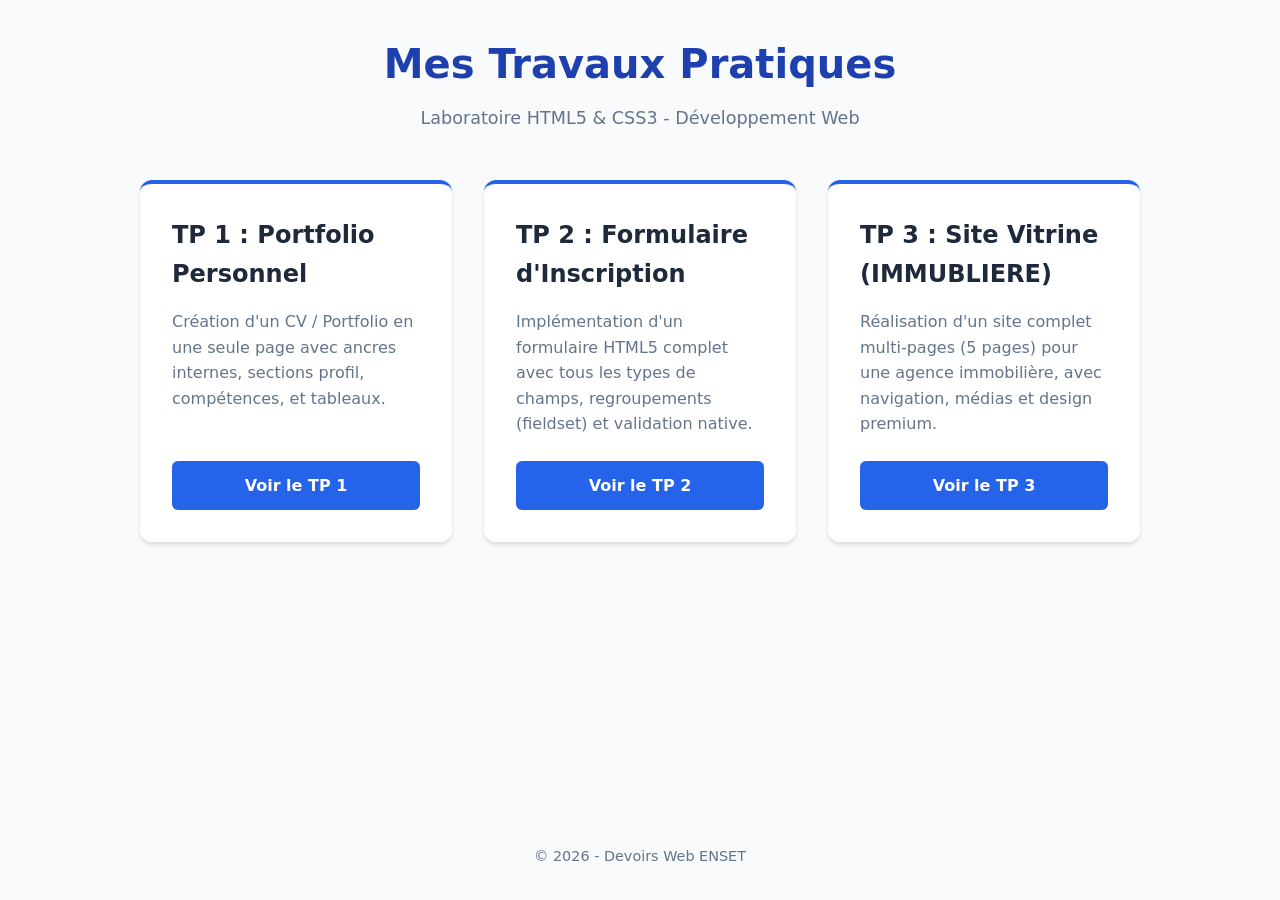
==== index.html @ bdc9a62d "commit les tps" ====
<!DOCTYPE html>
<html lang="fr">
<head>
  <meta charset="UTF-8">
  <meta name="viewport" content="width=device-width, initial-scale=1.0">
  <title>Mes Travaux Pratiques - HTML & CSS</title>
  <style>
    :root {
      --primary: #2563eb;
      --primary-dark: #1e40af;
      --bg: #f8fafc;
      --card-bg: #ffffff;
      --text: #1e293b;
      --text-muted: #64748b;
    }
    
    * {
      box-sizing: border-box;
      margin: 0;
      padding: 0;
    }

    body {
      font-family: 'Segoe UI', system-ui, -apple-system, sans-serif;
      background-color: var(--bg);
      color: var(--text);
      line-height: 1.6;
      display: flex;
      flex-direction: column;
      align-items: center;
      min-height: 100vh;
      padding: 2rem;
    }

    header {
      text-align: center;
      margin-bottom: 3rem;
    }

    h1 {
      font-size: 2.5rem;
      color: var(--primary-dark);
      margin-bottom: 0.5rem;
    }

    p.subtitle {
      color: var(--text-muted);
      font-size: 1.1rem;
    }

    .grid {
      display: grid;
      grid-template-columns: repeat(auto-fit, minmax(300px, 1fr));
      gap: 2rem;
      width: 100%;
      max-width: 1000px;
    }

    .card {
      background: var(--card-bg);
      border-radius: 12px;
      padding: 2rem;
      box-shadow: 0 4px 6px -1px rgba(0, 0, 0, 0.1), 0 2px 4px -1px rgba(0, 0, 0, 0.06);
      transition: transform 0.2s ease, box-shadow 0.2s ease;
      display: flex;
      flex-direction: column;
      border-top: 4px solid var(--primary);
    }

    .card:hover {
      transform: translateY(-5px);
      box-shadow: 0 10px 15px -3px rgba(0, 0, 0, 0.1), 0 4px 6px -2px rgba(0, 0, 0, 0.05);
    }

    .card h2 {
      font-size: 1.5rem;
      margin-bottom: 1rem;
      color: var(--text);
    }

    .card p {
      color: var(--text-muted);
      margin-bottom: 1.5rem;
      flex-grow: 1;
    }

    .btn {
      display: inline-block;
      background-color: var(--primary);
      color: white;
      text-decoration: none;
      padding: 0.75rem 1.5rem;
      border-radius: 6px;
      font-weight: 600;
      text-align: center;
      transition: background-color 0.2s ease;
    }

    .btn:hover {
      background-color: var(--primary-dark);
    }

    footer {
      margin-top: auto;
      padding-top: 3rem;
      color: var(--text-muted);
      font-size: 0.9rem;
    }
    
    @media (max-width: 600px) {
      h1 { font-size: 2rem; }
      body { padding: 1rem; }
    }
  </style>
</head>
<body>

  <header>
    <h1>Mes Travaux Pratiques</h1>
    <p class="subtitle">Laboratoire HTML5 & CSS3 - Développement Web</p>
  </header>

  <main class="grid">
    
    <!-- TP 1 -->
    <article class="card">
      <h2>TP 1 : Portfolio Personnel</h2>
      <p>Création d'un CV / Portfolio en une seule page avec ancres internes, sections profil, compétences, et tableaux.</p>
      <a href="Tp1/index.html" class="btn">Voir le TP 1</a>
    </article>

    <!-- TP 2 -->
    <article class="card">
      <h2>TP 2 : Formulaire d'Inscription</h2>
      <p>Implémentation d'un formulaire HTML5 complet avec tous les types de champs, regroupements (fieldset) et validation native.</p>
      <a href="Tp2/index.html" class="btn">Voir le TP 2</a>
    </article>

    <!-- TP 3 -->
    <article class="card">
      <h2>TP 3 : Site Vitrine (IMMUBLIERE)</h2>
      <p>Réalisation d'un site complet multi-pages (5 pages) pour une agence immobilière, avec navigation, médias et design premium.</p>
      <a href="Tp3/site/index.html" class="btn">Voir le TP 3</a>
    </article>

  </main>

  <footer>
    &copy; 2026 - Devoirs Web ENSET
  </footer>

</body>
</html>
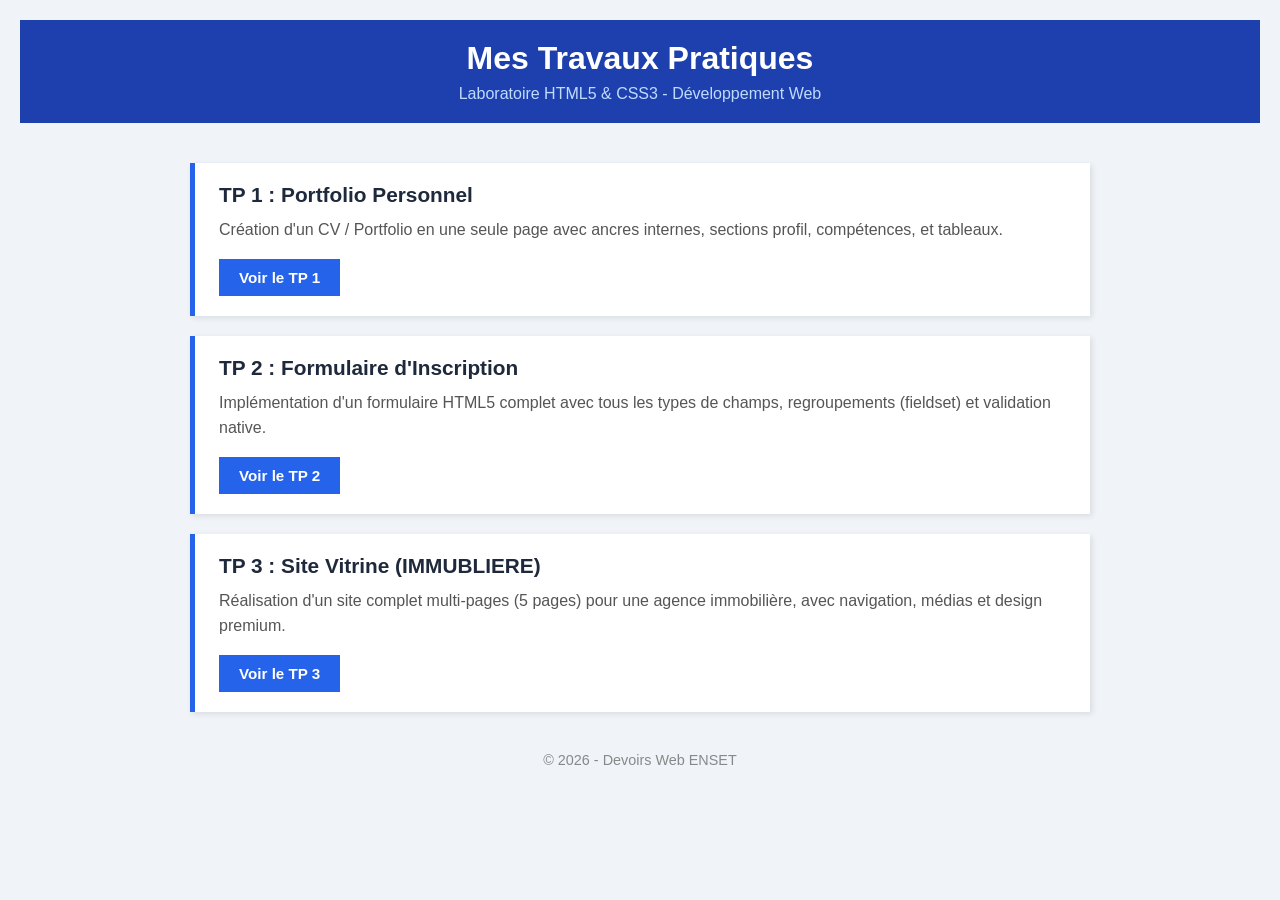
==== commit ce40d8c1: "mise ajour de index.html" ====
--- a/index.html
+++ b/index.html
@@ -5,111 +5,77 @@
   <meta name="viewport" content="width=device-width, initial-scale=1.0">
   <title>Mes Travaux Pratiques - HTML & CSS</title>
   <style>
-    :root {
-      --primary: #2563eb;
-      --primary-dark: #1e40af;
-      --bg: #f8fafc;
-      --card-bg: #ffffff;
-      --text: #1e293b;
-      --text-muted: #64748b;
-    }
-    
-    * {
-      box-sizing: border-box;
+    body {
+      font-family: Arial, sans-serif;
+      background-color: #f0f4f8;
+      color: #222;
       margin: 0;
-      padding: 0;
-    }
-
-    body {
-      font-family: 'Segoe UI', system-ui, -apple-system, sans-serif;
-      background-color: var(--bg);
-      color: var(--text);
-      line-height: 1.6;
-      display: flex;
-      flex-direction: column;
-      align-items: center;
-      min-height: 100vh;
-      padding: 2rem;
+      padding: 20px;
     }
 
     header {
       text-align: center;
-      margin-bottom: 3rem;
+      margin-bottom: 40px;
+      padding: 20px;
+      background-color: #1e40af;
+      color: white;
     }
 
-    h1 {
-      font-size: 2.5rem;
-      color: var(--primary-dark);
-      margin-bottom: 0.5rem;
+    header h1 {
+      margin: 0 0 8px 0;
+      font-size: 2rem;
     }
 
-    p.subtitle {
-      color: var(--text-muted);
-      font-size: 1.1rem;
+    header p {
+      margin: 0;
+      font-size: 1rem;
+      color: #bfdbfe;
     }
 
-    .grid {
-      display: grid;
-      grid-template-columns: repeat(auto-fit, minmax(300px, 1fr));
-      gap: 2rem;
-      width: 100%;
-      max-width: 1000px;
+    .cards {
+      max-width: 900px;
+      margin: 0 auto;
     }
 
     .card {
-      background: var(--card-bg);
-      border-radius: 12px;
-      padding: 2rem;
-      box-shadow: 0 4px 6px -1px rgba(0, 0, 0, 0.1), 0 2px 4px -1px rgba(0, 0, 0, 0.06);
-      transition: transform 0.2s ease, box-shadow 0.2s ease;
-      display: flex;
-      flex-direction: column;
-      border-top: 4px solid var(--primary);
-    }
-
-    .card:hover {
-      transform: translateY(-5px);
-      box-shadow: 0 10px 15px -3px rgba(0, 0, 0, 0.1), 0 4px 6px -2px rgba(0, 0, 0, 0.05);
+      background: white;
+      border-left: 5px solid #2563eb;
+      margin-bottom: 20px;
+      padding: 20px 24px;
+      box-shadow: 2px 2px 6px rgba(0,0,0,0.1);
     }
 
     .card h2 {
-      font-size: 1.5rem;
-      margin-bottom: 1rem;
-      color: var(--text);
+      margin: 0 0 10px 0;
+      font-size: 1.3rem;
+      color: #1e293b;
     }
 
     .card p {
-      color: var(--text-muted);
-      margin-bottom: 1.5rem;
-      flex-grow: 1;
+      margin: 0 0 16px 0;
+      color: #555;
+      line-height: 1.6;
     }
 
     .btn {
       display: inline-block;
-      background-color: var(--primary);
+      background-color: #2563eb;
       color: white;
       text-decoration: none;
-      padding: 0.75rem 1.5rem;
-      border-radius: 6px;
-      font-weight: 600;
-      text-align: center;
-      transition: background-color 0.2s ease;
+      padding: 10px 20px;
+      font-weight: bold;
+      font-size: 0.95rem;
     }
 
     .btn:hover {
-      background-color: var(--primary-dark);
+      background-color: #1e40af;
     }
 
     footer {
-      margin-top: auto;
-      padding-top: 3rem;
-      color: var(--text-muted);
+      text-align: center;
+      margin-top: 40px;
+      color: #888;
       font-size: 0.9rem;
-    }
-    
-    @media (max-width: 600px) {
-      h1 { font-size: 2rem; }
-      body { padding: 1rem; }
     }
   </style>
 </head>
@@ -117,31 +83,28 @@
 
   <header>
     <h1>Mes Travaux Pratiques</h1>
-    <p class="subtitle">Laboratoire HTML5 & CSS3 - Développement Web</p>
+    <p>Laboratoire HTML5 &amp; CSS3 - Développement Web</p>
   </header>
 
-  <main class="grid">
-    
-    <!-- TP 1 -->
-    <article class="card">
+  <main class="cards">
+
+    <div class="card">
       <h2>TP 1 : Portfolio Personnel</h2>
       <p>Création d'un CV / Portfolio en une seule page avec ancres internes, sections profil, compétences, et tableaux.</p>
       <a href="Tp1/index.html" class="btn">Voir le TP 1</a>
-    </article>
+    </div>
 
-    <!-- TP 2 -->
-    <article class="card">
+    <div class="card">
       <h2>TP 2 : Formulaire d'Inscription</h2>
       <p>Implémentation d'un formulaire HTML5 complet avec tous les types de champs, regroupements (fieldset) et validation native.</p>
       <a href="Tp2/index.html" class="btn">Voir le TP 2</a>
-    </article>
+    </div>
 
-    <!-- TP 3 -->
-    <article class="card">
+    <div class="card">
       <h2>TP 3 : Site Vitrine (IMMUBLIERE)</h2>
       <p>Réalisation d'un site complet multi-pages (5 pages) pour une agence immobilière, avec navigation, médias et design premium.</p>
-      <a href="Tp3/site/index.html" class="btn">Voir le TP 3</a>
-    </article>
+      <a href="Tp3/index.html" class="btn">Voir le TP 3</a>
+    </div>
 
   </main>
 
